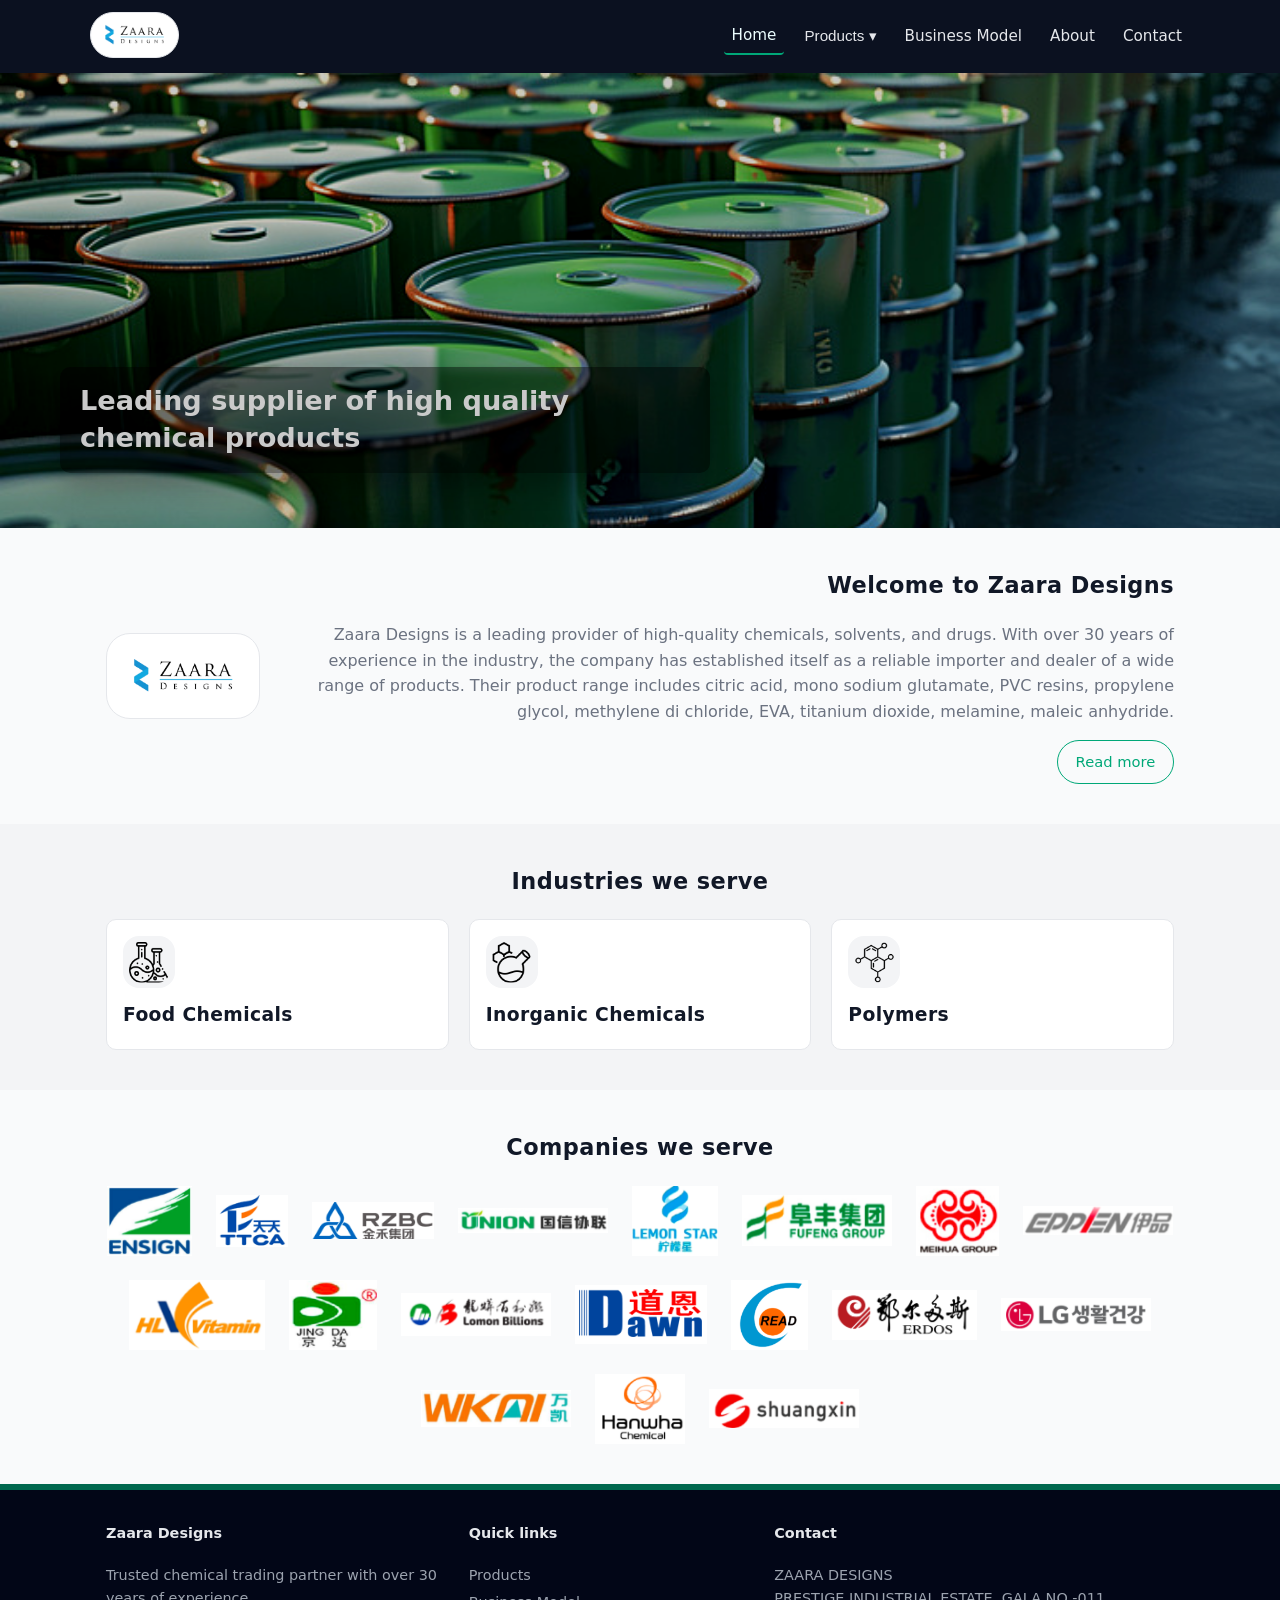
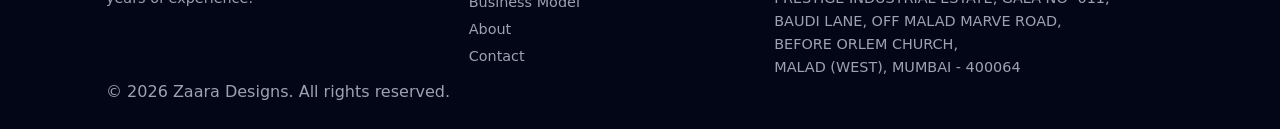
==== index.html @ f9688991 "Update index.html" ====
<!doctype html>
<html lang="en">
<head>
  <meta charset="utf-8">
  <meta name="viewport" content="width=device-width,initial-scale=1">
  <title>Zaara Designs — Chemical Trading</title>
  <link rel="stylesheet" href="assets/css/style.css">
</head>
<body>

<header class="site-header">
  <div class="container header-inner">
    <a class="logo-tag" href="index.html">
      <div class="logo-tag-inner">
        <img src="assets/images/logo-header.png" alt="Zaara Designs">
      </div>
    </a>
    <nav class="main-nav">
      <a href="index.html" class="nav-link active">Home</a>
      <div class="nav-item dropdown">
        <button class="dropdown-toggle">Products ▾</button>
        <div class="dropdown-menu">
          <a href="polymers.html" class="dropdown-item">Polymers</a>
          <a href="food-chemicals.html" class="dropdown-item">Food Chemicals</a>
          <a href="inorganic-chemicals.html" class="dropdown-item">Inorganic Chemicals</a>
        </div>
      </div>
      <a href="business-model.html" class="nav-link">Business Model</a>
      <a href="about.html" class="nav-link">About</a>
      <a href="contact.html" class="nav-link">Contact</a>
    </nav>
    <button id="mobile-nav-toggle">☰</button>
  </div>
</header>

<main>

<!-- ================= HERO SLIDESHOW ================= -->
<section class="hero-slideshow">

  <div class="slide active" style="background-image:url('assets/images/hero1.jpg')">
    <div class="hero-caption">
      Leading supplier of high quality chemical products
    </div>
  </div>

  <div class="slide" style="background-image:url('assets/images/slide2.avif')">
    <div class="hero-caption">
      Connect with Zaara Designs for competitive pricing, reliable service and technical expertise
    </div>
  </div>

  <div class="slide" style="background-image:url('assets/images/slide3.avif')">
    <div class="hero-caption">
      A reputation of trustworthiness built over 30 years
    </div>
  </div>

</section>

<!-- ================= WELCOME ================= -->
<section class="section-light welcome">
  <div class="container welcome-inner">
    <div class="welcome-logo">
      <div class="welcome-logo-tag">
        <img src="assets/images/logo-header.png">
      </div>
    </div>
    <div class="welcome-text">
      <h2>Welcome to Zaara Designs</h2>
      <p>Zaara Designs is a leading provider of high-quality chemicals, solvents, and drugs. With over 30 years of experience in the industry, the company has established itself as a reliable importer and dealer of a wide range of products. Their product range includes citric acid, mono sodium glutamate, PVC resins, propylene glycol, methylene di chloride, EVA, titanium dioxide, melamine, maleic anhydride. </p>
      <a class="btn btn-outline" href="about.html">Read more</a>
    </div>
  </div>
</section>

<!-- ================= INDUSTRIES ================= -->
<section class="section-muted industries">
  <div class="container">
    <h2>Industries we serve</h2>
    <div class="industry-grid">
      <a class="industry-card" href="food-chemicals.html">
        <img src="assets/images/food chemicals.png" alt="">
        <h3>Food Chemicals</h3>
      </a>
      <a class="industry-card" href="inorganic-chemicals.html">
        <img src="assets/images/inorganic.png" alt="">
        <h3>Inorganic Chemicals</h3>
      </a>
      <a class="industry-card" href="polymers.html">
        <img src="assets/images/polymers.png" alt="">
        <h3>Polymers</h3>
      </a>
    </div>
  </div>
</section>

<!-- ================= COMPANIES ================= -->
<section class="section-light companies">
  <div class="container">
    <h2>Companies we serve</h2>
    <div class="companies-logos">
      <!-- logos inserted horizontally -->
      <div class="company-logo-wrap"><img src="assets/images/companies/Screenshot 2025-12-09 232415.png"></div>
      <div class="company-logo-wrap"><img src="assets/images/companies/Screenshot 2025-12-09 232502.png"></div>
      <div class="company-logo-wrap"><img src="assets/images/companies/Screenshot 2025-12-09 232535.png"></div>
      <div class="company-logo-wrap"><img src="assets/images/companies/Screenshot 2025-12-09 232559.png"></div>
      <div class="company-logo-wrap"><img src="assets/images/companies/Screenshot 2025-12-09 232625.png"></div>
      <div class="company-logo-wrap"><img src="assets/images/companies/Screenshot 2025-12-09 232652.png"></div>
      <div class="company-logo-wrap"><img src="assets/images/companies/Screenshot 2025-12-09 232718.png"></div>
      <div class="company-logo-wrap"><img src="assets/images/companies/Screenshot 2025-12-09 232740.png"></div>
      <div class="company-logo-wrap"><img src="assets/images/companies/Screenshot 2025-12-09 232803.png"></div>
      <div class="company-logo-wrap"><img src="assets/images/companies/Screenshot 2025-12-09 232846.png"></div>
      <div class="company-logo-wrap"><img src="assets/images/companies/Screenshot 2025-12-09 232930.png"></div>
      <div class="company-logo-wrap"><img src="assets/images/companies/Screenshot 2025-12-09 232947.png"></div>
      <div class="company-logo-wrap"><img src="assets/images/companies/Screenshot 2025-12-09 233021.png"></div>
      <div class="company-logo-wrap"><img src="assets/images/companies/Screenshot 2025-12-09 233157.png"></div>
      <div class="company-logo-wrap"><img src="assets/images/companies/Screenshot 2025-12-09 233238.png"></div>
      <div class="company-logo-wrap"><img src="assets/images/companies/Screenshot 2025-12-09 233314.png"></div>
      <div class="company-logo-wrap"><img src="assets/images/companies/Screenshot 2025-12-09 233340.png"></div>
      <div class="company-logo-wrap"><img src="assets/images/companies/Screenshot 2025-12-09 233400.png"></div>
    </div>
  </div>
</section>

</main>

<footer class="site-footer">
  <div class="container footer-grid">
    <div>
      <h4>Zaara Designs</h4>
      <p>Trusted chemical trading partner with over 30 years of experience.</p>
    </div>
    <div>
      <h4>Quick links</h4>
      <ul>
        <li><a href="#">Products</a></li>
        <li><a href="#">Business Model</a></li>
        <li><a href="#">About</a></li>
        <li><a href="#">Contact</a></li>
      </ul>
    </div>
    <div>
      <h4>Contact</h4>
      <address>
        ZAARA DESIGNS<br>
        PRESTIGE INDUSTRIAL ESTATE, GALA NO -011,<br>
        BAUDI LANE, OFF MALAD MARVE ROAD,<br>
        BEFORE ORLEM CHURCH,<br>
        MALAD (WEST), MUMBAI - 400064
      </address>
    </div>
  </div>
  <div class="container copyright">
    © <span id="year"></span> Zaara Designs. All rights reserved.
  </div>
</footer>

<script src="assets/js/script.js"></script>
</body>
</html>
---- assets/css/style.css ----
:root{ --accent-green:#00A878; --header-bg:#0b1120; --body-bg:#ffffff; --text-main:#111827; --text-muted:#6b7280; --footer-bg:#020617; --max-width:1100px; font-family:system-ui,-apple-system,BlinkMacSystemFont,"Segoe UI",Roboto,Arial,sans-serif; } *{box-sizing:border-box} body{margin:0;background:var(--body-bg);color:var(--text-main);line-height:1.6;min-height:100vh;display:flex;flex-direction:column} a{text-decoration:none;color:inherit} main{flex:1 0 auto} .container{max-width:var(--max-width);margin:0 auto;padding:0 1rem} /* Header */ .site-header{background:var(--header-bg);color:#e5e7eb;position:sticky;top:0;z-index:40} .header-inner{display:flex;align-items:center;justify-content:space-between;padding:.75rem 0;gap:1rem} .logo-tag-inner{background:#ffffff;border-radius:999px;padding:4px 10px;border:1px solid #e5e7eb;display:inline-flex;align-items:center;justify-content:center} .logo-tag-inner img{height:36px;display:block} .main-nav{display:flex;align-items:center;gap:.75rem} .nav-link{padding:.35rem .5rem;border-radius:4px;font-size:.95rem;color:#e5e7eb} .nav-link:hover,.nav-link.active{color:#ecfeff} .nav-link.active{border-bottom:2px solid var(--accent-green)} .nav-item{position:relative} .dropdown-toggle{background:none;border:none;color:#e5e7eb;cursor:pointer;padding:.35rem .5rem;border-radius:4px;font-size:.95rem} .dropdown-toggle:hover{color:#ecfeff} .dropdown-menu{position:absolute;top:100%;left:0;background:#020617;border-radius:6px;min-width:190px;padding:.3rem 0;box-shadow:0 10px 25px rgba(0,0,0,.45);display:none} .dropdown-item{display:block;padding:.45rem .75rem;font-size:.9rem;color:#e5e7eb} .dropdown-item:hover{background:rgba(148,163,184,.2);color:#f9fafb} .nav-item.open .dropdown-menu{display:block} #mobile-nav-toggle{display:none;background:none;border:1px solid #4b5563;border-radius:4px;color:#e5e7eb;padding:.25rem .5rem}
/* ================= HERO ================= */

.hero-slideshow {
  position: relative;
  height: 455px;
  overflow: hidden;
}

/* The slides */
.slide {
  position: absolute;
  inset: 0;
  background-size: cover;
  background-position: center center;
  opacity: 0;
  transition: opacity .8s ease;
  filter: brightness(.78) contrast(1.05) saturate(1.08);
}

.slide.active {
  opacity: 1;
}

/* Overlay text box */
.hero-caption {
  position: absolute;
  bottom: 55px;
  left: 60px;
  font-size: 1.7rem;
  font-weight: 700;
  color: white;
  max-width: 650px;
  background: rgba(0,0,0,0.45);
  padding: 1rem 1.25rem;
  border-radius: 10px;
  line-height: 1.35;
  box-shadow: 0 12px 35px rgba(0,0,0,0.32);
}

/* Sections */ .section-light{padding:2.5rem 0;background:#f9fafb} .section-muted{padding:2.5rem 0;background:#f3f4f6} .page-main{padding:2.5rem 0} .page-text p{font-size:1.03rem;color:var(--text-muted);max-width:900px} /* Welcome section */ .welcome-inner{display:flex;align-items:center;gap:2rem} .welcome-logo{flex:0 0 auto;display:flex;justify-content:center} .welcome-logo-tag{background:#ffffff;border-radius:24px;padding:12px 20px;border:1px solid #e5e7eb;display:inline-flex} .welcome-logo-tag img{height:60px} .welcome-text{flex:1 1 auto;text-align:right} .welcome-text p{color:var(--text-muted);margin-bottom:1rem} .welcome-text h2{margin-top:0} /* Buttons */ .btn{display:inline-block;padding:.55rem 1.1rem;border-radius:999px;border:none;cursor:pointer;font-size:.92rem;font-weight:500;background:var(--accent-green);color:#ecfdf3;transition:transform .15s ease,box-shadow .15s ease,background .15s ease} .btn:hover{transform:translateY(-1px);box-shadow:0 10px 25px rgba(0,0,0,.18);background:#059669} .btn-outline{background:transparent;border:1px solid var(--accent-green);color:var(--accent-green)} .btn-outline:hover{background:var(--accent-green);color:#ecfdf3} /* Industries */ .industries h2{text-align:center;margin-top:0} .industry-grid{display:grid;grid-template-columns:repeat(auto-fit,minmax(220px,1fr));gap:1.25rem;margin-top:1.25rem} .industry-card{background:#ffffff;border-radius:10px;padding:1rem;border:1px solid #e5e7eb;display:flex;flex-direction:column;align-items:flex-start;gap:.5rem;transition:transform .16s ease,box-shadow .16s ease,border-color .16s ease} .industry-card img{width:52px;height:52px;border-radius:16px;object-fit:contain;background:#f3f4f6;padding:.35rem} .industry-card h3{margin:.2rem 0} .industry-card p{margin:0;color:var(--text-muted);font-size:.9rem} .industry-card:hover{transform:translateY(-3px);box-shadow:0 12px 24px rgba(15,23,42,.16);border-color:var(--accent-green)} /* Companies we serve */ .companies h2{text-align:center;margin-top:0} .companies-logos{display:flex;flex-wrap:wrap;gap:1.5rem;justify-content:center;align-items:center;margin-top:1.25rem} .company-logo-wrap{flex:0 0 auto;max-height:70px;display:flex;align-items:center} .company-logo-wrap img{max-height:70px;max-width:150px;object-fit:contain} /* Products grid */ .products-grid{display:grid;grid-template-columns:repeat(3,minmax(0,1fr));gap:1.25rem;margin-top:1.5rem} .product-card{background:#ffffff;border-radius:10px;padding:1rem;border:1px solid #e5e7eb;display:flex;flex-direction:column;gap:.5rem;align-items:center;text-align:center} .product-card h3{margin:0;font-size:.98rem} .product-image-wrap{width:100%;aspect-ratio:4/3;display:flex;align-items:center;justify-content:center;overflow:hidden;background:#f9fafb;border-radius:8px} .product-image-wrap img{max-width:100%;max-height:100%;object-fit:contain} /* Category links */ .category-links{display:flex;flex-wrap:wrap;gap:.75rem;margin-top:1rem} /* Contact */ .contact-form{display:grid;gap:.75rem;max-width:600px;margin-top:1rem} .contact-form label{font-size:.92rem;color:var(--text-main);display:flex;flex-direction:column;gap:.25rem} .contact-form input,.contact-form textarea{padding:.5rem;border-radius:6px;border:1px solid #d1d5db;font:inherit} .form-status{font-size:.88rem;color:var(--accent-green);min-height:1.2em} /* Footer */ .site-footer{background:var(--footer-bg);color:#9ca3af;padding:2rem 0 1.5rem;margin-top:2rem} .footer-grid{display:grid;grid-template-columns:1.2fr 1fr 1.4fr;gap:1.25rem;font-size:.9rem} .footer-grid h4{color:#e5e7eb;margin-top:0} .footer-grid a{color:#9ca3af} .footer-grid a:hover{color:#d1fae5} .footer-grid ul{list-style:none;padding:0;margin:0} .footer-grid li{margin-bottom:.25rem} address{font-style:normal} copyright{margin-top:1rem;font-size:.85rem;color:#6b7280} /* Responsive */ @media (max-width:900px){ .main-nav{display:none;flex-direction:column;align-items:flex-start;background:#020617;position:absolute;left:0;right:0;top:100%;padding:.75rem 1rem;border-bottom:1px solid #111827} .main-nav.open{display:flex} #mobile-nav-toggle{display:block} .header-inner{position:relative} .hero-slideshow{height:260px} .hero-text{max-width:100%;margin:0 auto} .welcome-inner{flex-direction:column} .welcome-text{text-align:center} .companies-logos{justify-content:center} .footer-grid{grid-template-columns:1fr} .products-grid{grid-template-columns:repeat(2,minmax(0,1fr))} } @media (max-width:640px){ .products-grid{grid-template-columns:1fr} } /* CONTACT MAP */ .contact-map iframe { display: block; width: 100%; height: 350px; } /* CONTACT SUMMARY (GREEN STRIP WITH 3 CARDS) */ .contact-summary { background: #00A878; padding: 3rem 0; color: #ffffff; } .contact-cards-row { display: flex; justify-content: space-between; align-items: stretch; gap: 2rem; } .contact-card { flex: 1; background: rgba(0,0,0,0.10); padding: 1.5rem 1rem; border-radius: 15px; text-align: center; } .contact-card h2 { margin-top: 0; margin-bottom: 0.6rem; font-size: 1.2rem; } .contact-card p { margin: 0; font-size: 0.95rem; } /* CONTACT FORM SPACING */ .contact-form-section h1 { text-align: center; } .contact-form-section > p { text-align: center; color: #6b7280; max-width: 620px; margin: 0.25rem auto 1.25rem; } /* RESPONSIVE: STACK CARDS ON SMALL SCREENS */ @media (max-width: 900px) { .contact-cards-row { flex-direction: column; } } /* ================= FINAL POLISH ================= */ /* Softer background + nicer typography */ body { background: #f3f4f6; color: #111827; } h1, h2, h3 { letter-spacing: 0.02em; } h1 { font-size: 1.8rem; margin-bottom: 0.5rem; } h2 { font-size: 1.4rem; } /* Give main content more breathing room */ .page-main { padding-top: 2.5rem; padding-bottom: 3rem; } /* Welcome section – make it feel more “hero-like” */ .welcome-section { background: #ffffff; border-radius: 16px; padding: 2.5rem 2rem; box-shadow: 0 10px 30px rgba(15, 23, 42, 0.08); } /* Product cards – subtle hover and depth */ .product-card { transition: transform 0.18s ease, box-shadow 0.18s ease, border-color 0.18s ease; } .product-card:hover { transform: translateY(-4px); box-shadow: 0 12px 25px rgba(15, 23, 42, 0.12); border-color: #00A878; } /* Contact summary cards – more premium feel */ .contact-summary { margin-top: 0; } .contact-card { box-shadow: 0 10px 25px rgba(15, 23, 42, 0.18); } /* Footer – pull it visually closer to content */ .site-footer { margin-top: 0; } /* Optional: slightly tighter width on very large screens */ @media (min-width: 1400px) { .container { max-width: 1150px; } } /* ========== Micro Polish ========== */ /* Reduce map-to-green-strip gap */ .contact-map iframe { margin-bottom: -4px; } /* Equal height for all three cards, perfect alignment */ .contact-card { min-height: 200px; display: flex; flex-direction: column; justify-content: center; } /* Make address more readable */ .contact-card p { font-size: 0.9rem; line-height: 1.4; } /* Footer separation line (subtle) */ .site-footer { border-top: 6px solid #00684e; } /* Contact page: reduce bottom padding so footer hugs closer */ .contact-page-main { padding-bottom: 1.5rem; }
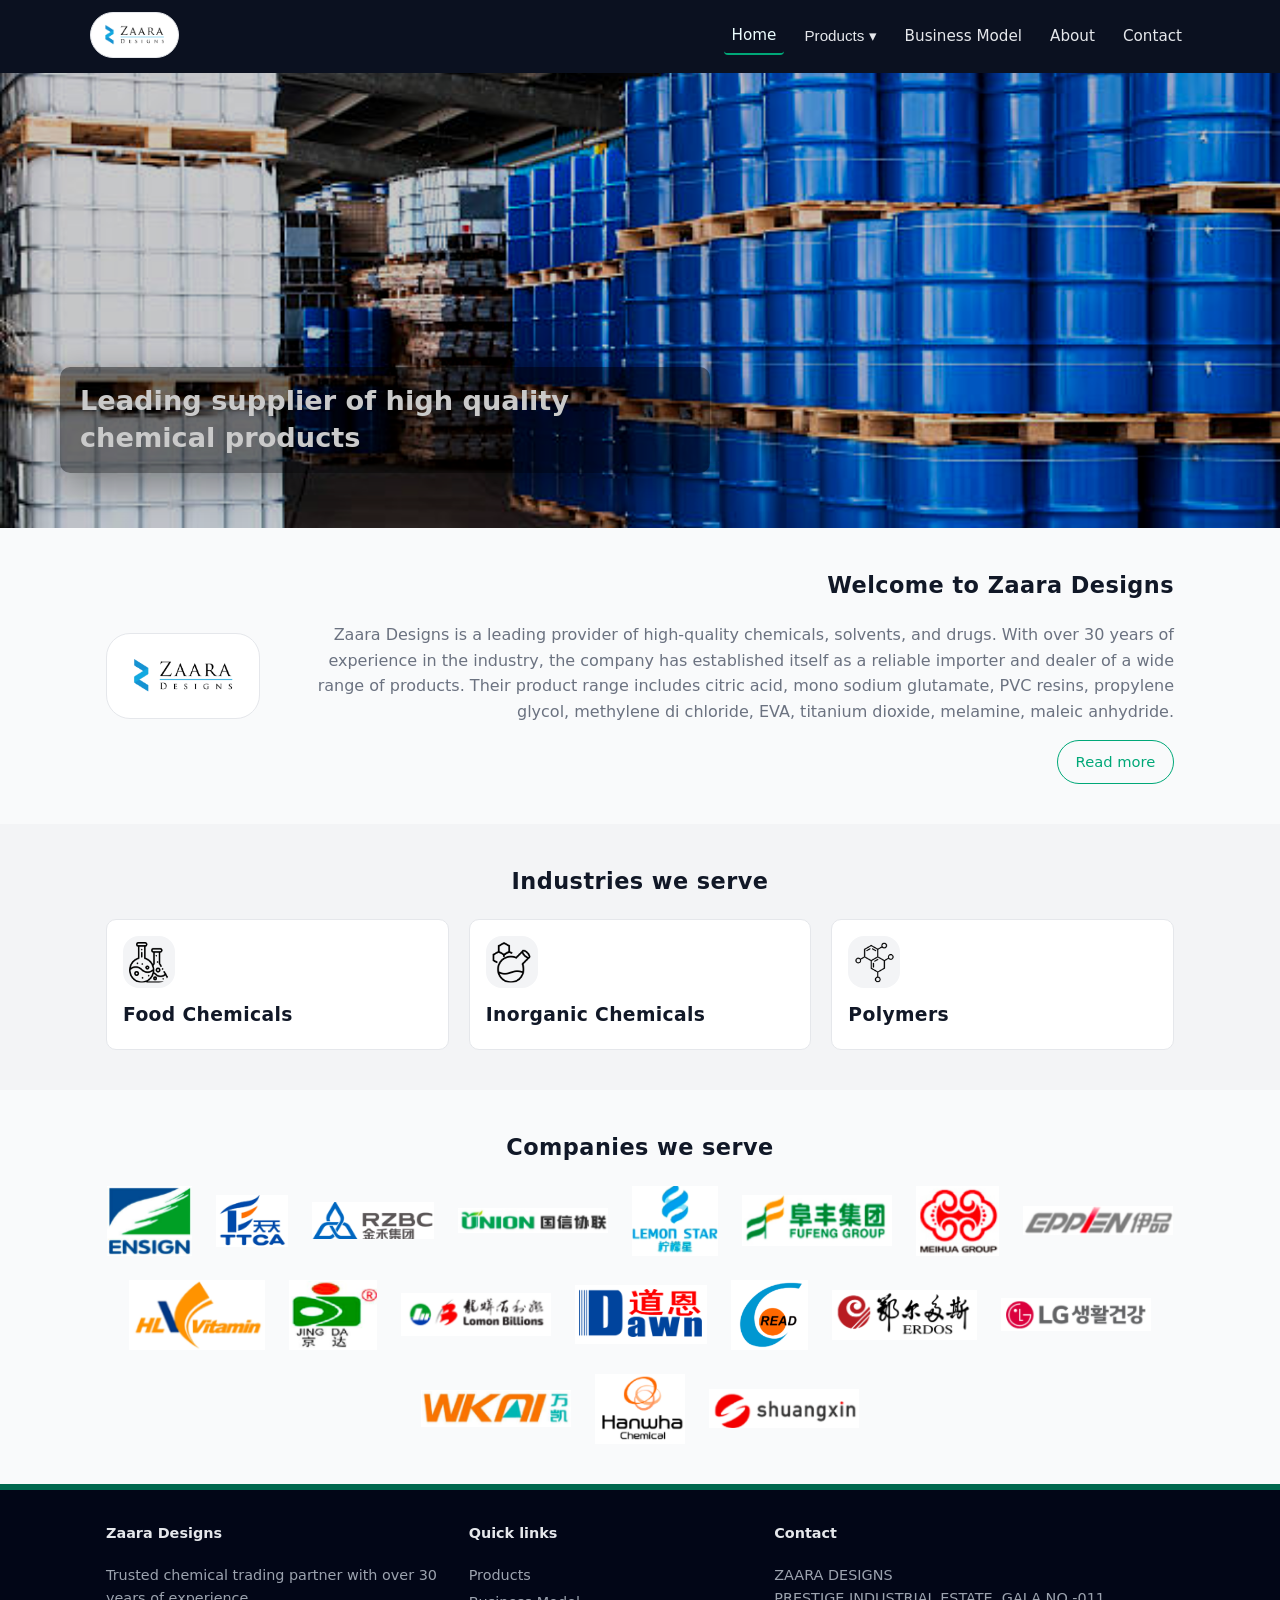
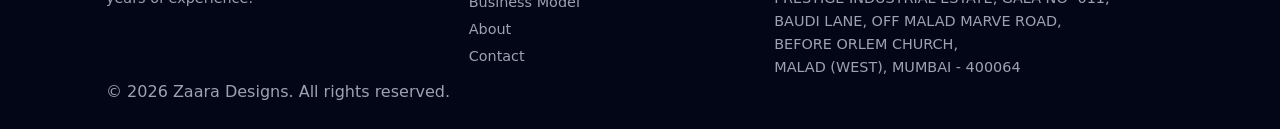
==== commit b8b6f9e1: "Update index.html" ====
--- a/index.html
+++ b/index.html
@@ -38,7 +38,7 @@
 <!-- ================= HERO SLIDESHOW ================= -->
 <section class="hero-slideshow">
 
-  <div class="slide active" style="background-image:url('assets/images/hero1.jpg')">
+  <div class="slide active" style="background-image:url('assets/images/hero.jpg')">
     <div class="hero-caption">
       Leading supplier of high quality chemical products
     </div>
@@ -56,7 +56,18 @@
     </div>
   </div>
 
+  <!-- NEW: slider controls -->
+  <button class="hero-arrow hero-arrow-prev" aria-label="Previous slide">‹</button>
+  <button class="hero-arrow hero-arrow-next" aria-label="Next slide">›</button>
+
+  <div class="hero-dots" aria-label="Select slide">
+    <button class="hero-dot active" data-slide="0"></button>
+    <button class="hero-dot" data-slide="1"></button>
+    <button class="hero-dot" data-slide="2"></button>
+  </div>
+
 </section>
+
 
 <!-- ================= WELCOME ================= -->
 <section class="section-light welcome">
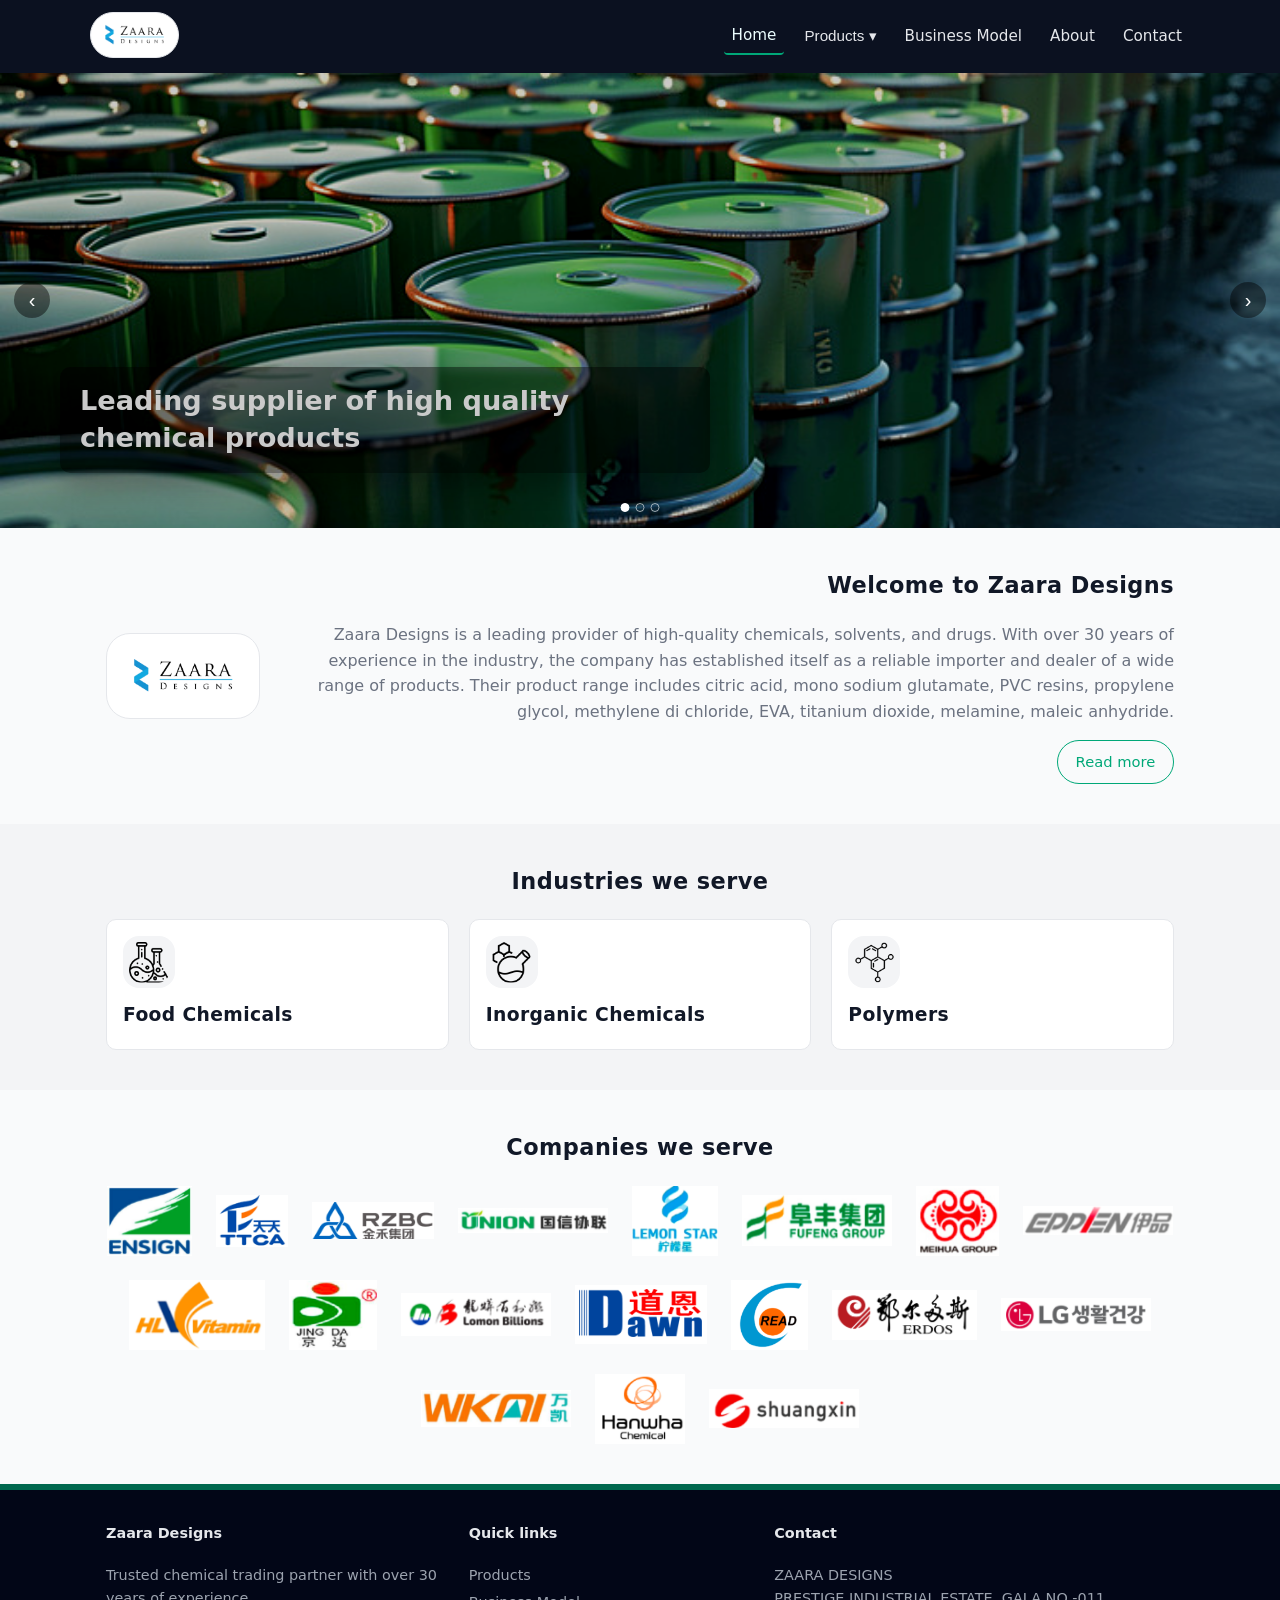
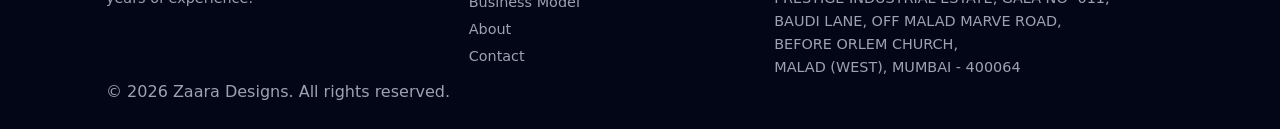
==== commit 2f5b603e: "Update index.html" ====
--- a/index.html
+++ b/index.html
@@ -38,7 +38,7 @@
 <!-- ================= HERO SLIDESHOW ================= -->
 <section class="hero-slideshow">
 
-  <div class="slide active" style="background-image:url('assets/images/hero.jpg')">
+  <div class="slide active" style="background-image:url('assets/images/hero1.jpg')">
     <div class="hero-caption">
       Leading supplier of high quality chemical products
     </div>
--- a/assets/css/style.css
+++ b/assets/css/style.css
@@ -37,5 +37,131 @@
   line-height: 1.35;
   box-shadow: 0 12px 35px rgba(0,0,0,0.32);
 }
+/* ===== Hero slider controls ===== */
+
+.hero-arrow {
+  position: absolute;
+  top: 50%;
+  transform: translateY(-50%);
+  width: 36px;
+  height: 36px;
+  border-radius: 999px;
+  border: none;
+  background: rgba(0,0,0,0.45);
+  color: #ffffff;
+  font-size: 20px;
+  display: flex;
+  align-items: center;
+  justify-content: center;
+  cursor: pointer;
+  transition: background 0.15s ease, transform 0.15s ease;
+}
+
+.hero-arrow-prev { left: 14px; }
+.hero-arrow-next { right: 14px; }
+
+.hero-arrow:hover {
+  background: rgba(0,0,0,0.75);
+  transform: translateY(-50%) scale(1.05);
+}
+
+/* Dots under hero */
+.hero-dots {
+  position: absolute;
+  left: 50%;
+  bottom: 16px;
+  transform: translateX(-50%);
+  display: flex;
+  gap: 6px;
+}
+
+.hero-dot {
+  width: 9px;
+  height: 9px;
+  border-radius: 999px;
+  border: 1px solid #ffffff;
+  background: transparent;
+  opacity: 0.6;
+  cursor: pointer;
+  padding: 0;
+}
+
+.hero-dot.active {
+  background: #ffffff;
+  opacity: 1;
+}
+
+/* Make controls more comfortable on mobile */
+@media (max-width: 900px) {
+  .hero-arrow {
+    width: 32px;
+    height: 32px;
+    font-size: 18px;
+    top: 52%;
+  }
+  .hero-arrow-prev { left: 10px; }
+  .hero-arrow-next { right: 10px; }
+
+  .hero-dots {
+    bottom: 10px;
+  }
+}
+
 
 /* Sections */ .section-light{padding:2.5rem 0;background:#f9fafb} .section-muted{padding:2.5rem 0;background:#f3f4f6} .page-main{padding:2.5rem 0} .page-text p{font-size:1.03rem;color:var(--text-muted);max-width:900px} /* Welcome section */ .welcome-inner{display:flex;align-items:center;gap:2rem} .welcome-logo{flex:0 0 auto;display:flex;justify-content:center} .welcome-logo-tag{background:#ffffff;border-radius:24px;padding:12px 20px;border:1px solid #e5e7eb;display:inline-flex} .welcome-logo-tag img{height:60px} .welcome-text{flex:1 1 auto;text-align:right} .welcome-text p{color:var(--text-muted);margin-bottom:1rem} .welcome-text h2{margin-top:0} /* Buttons */ .btn{display:inline-block;padding:.55rem 1.1rem;border-radius:999px;border:none;cursor:pointer;font-size:.92rem;font-weight:500;background:var(--accent-green);color:#ecfdf3;transition:transform .15s ease,box-shadow .15s ease,background .15s ease} .btn:hover{transform:translateY(-1px);box-shadow:0 10px 25px rgba(0,0,0,.18);background:#059669} .btn-outline{background:transparent;border:1px solid var(--accent-green);color:var(--accent-green)} .btn-outline:hover{background:var(--accent-green);color:#ecfdf3} /* Industries */ .industries h2{text-align:center;margin-top:0} .industry-grid{display:grid;grid-template-columns:repeat(auto-fit,minmax(220px,1fr));gap:1.25rem;margin-top:1.25rem} .industry-card{background:#ffffff;border-radius:10px;padding:1rem;border:1px solid #e5e7eb;display:flex;flex-direction:column;align-items:flex-start;gap:.5rem;transition:transform .16s ease,box-shadow .16s ease,border-color .16s ease} .industry-card img{width:52px;height:52px;border-radius:16px;object-fit:contain;background:#f3f4f6;padding:.35rem} .industry-card h3{margin:.2rem 0} .industry-card p{margin:0;color:var(--text-muted);font-size:.9rem} .industry-card:hover{transform:translateY(-3px);box-shadow:0 12px 24px rgba(15,23,42,.16);border-color:var(--accent-green)} /* Companies we serve */ .companies h2{text-align:center;margin-top:0} .companies-logos{display:flex;flex-wrap:wrap;gap:1.5rem;justify-content:center;align-items:center;margin-top:1.25rem} .company-logo-wrap{flex:0 0 auto;max-height:70px;display:flex;align-items:center} .company-logo-wrap img{max-height:70px;max-width:150px;object-fit:contain} /* Products grid */ .products-grid{display:grid;grid-template-columns:repeat(3,minmax(0,1fr));gap:1.25rem;margin-top:1.5rem} .product-card{background:#ffffff;border-radius:10px;padding:1rem;border:1px solid #e5e7eb;display:flex;flex-direction:column;gap:.5rem;align-items:center;text-align:center} .product-card h3{margin:0;font-size:.98rem} .product-image-wrap{width:100%;aspect-ratio:4/3;display:flex;align-items:center;justify-content:center;overflow:hidden;background:#f9fafb;border-radius:8px} .product-image-wrap img{max-width:100%;max-height:100%;object-fit:contain} /* Category links */ .category-links{display:flex;flex-wrap:wrap;gap:.75rem;margin-top:1rem} /* Contact */ .contact-form{display:grid;gap:.75rem;max-width:600px;margin-top:1rem} .contact-form label{font-size:.92rem;color:var(--text-main);display:flex;flex-direction:column;gap:.25rem} .contact-form input,.contact-form textarea{padding:.5rem;border-radius:6px;border:1px solid #d1d5db;font:inherit} .form-status{font-size:.88rem;color:var(--accent-green);min-height:1.2em} /* Footer */ .site-footer{background:var(--footer-bg);color:#9ca3af;padding:2rem 0 1.5rem;margin-top:2rem} .footer-grid{display:grid;grid-template-columns:1.2fr 1fr 1.4fr;gap:1.25rem;font-size:.9rem} .footer-grid h4{color:#e5e7eb;margin-top:0} .footer-grid a{color:#9ca3af} .footer-grid a:hover{color:#d1fae5} .footer-grid ul{list-style:none;padding:0;margin:0} .footer-grid li{margin-bottom:.25rem} address{font-style:normal} copyright{margin-top:1rem;font-size:.85rem;color:#6b7280} /* Responsive */ @media (max-width:900px){ .main-nav{display:none;flex-direction:column;align-items:flex-start;background:#020617;position:absolute;left:0;right:0;top:100%;padding:.75rem 1rem;border-bottom:1px solid #111827} .main-nav.open{display:flex} #mobile-nav-toggle{display:block} .header-inner{position:relative} .hero-slideshow{height:260px} .hero-text{max-width:100%;margin:0 auto} .welcome-inner{flex-direction:column} .welcome-text{text-align:center} .companies-logos{justify-content:center} .footer-grid{grid-template-columns:1fr} .products-grid{grid-template-columns:repeat(2,minmax(0,1fr))} } @media (max-width:640px){ .products-grid{grid-template-columns:1fr} } /* CONTACT MAP */ .contact-map iframe { display: block; width: 100%; height: 350px; } /* CONTACT SUMMARY (GREEN STRIP WITH 3 CARDS) */ .contact-summary { background: #00A878; padding: 3rem 0; color: #ffffff; } .contact-cards-row { display: flex; justify-content: space-between; align-items: stretch; gap: 2rem; } .contact-card { flex: 1; background: rgba(0,0,0,0.10); padding: 1.5rem 1rem; border-radius: 15px; text-align: center; } .contact-card h2 { margin-top: 0; margin-bottom: 0.6rem; font-size: 1.2rem; } .contact-card p { margin: 0; font-size: 0.95rem; } /* CONTACT FORM SPACING */ .contact-form-section h1 { text-align: center; } .contact-form-section > p { text-align: center; color: #6b7280; max-width: 620px; margin: 0.25rem auto 1.25rem; } /* RESPONSIVE: STACK CARDS ON SMALL SCREENS */ @media (max-width: 900px) { .contact-cards-row { flex-direction: column; } } /* ================= FINAL POLISH ================= */ /* Softer background + nicer typography */ body { background: #f3f4f6; color: #111827; } h1, h2, h3 { letter-spacing: 0.02em; } h1 { font-size: 1.8rem; margin-bottom: 0.5rem; } h2 { font-size: 1.4rem; } /* Give main content more breathing room */ .page-main { padding-top: 2.5rem; padding-bottom: 3rem; } /* Welcome section – make it feel more “hero-like” */ .welcome-section { background: #ffffff; border-radius: 16px; padding: 2.5rem 2rem; box-shadow: 0 10px 30px rgba(15, 23, 42, 0.08); } /* Product cards – subtle hover and depth */ .product-card { transition: transform 0.18s ease, box-shadow 0.18s ease, border-color 0.18s ease; } .product-card:hover { transform: translateY(-4px); box-shadow: 0 12px 25px rgba(15, 23, 42, 0.12); border-color: #00A878; } /* Contact summary cards – more premium feel */ .contact-summary { margin-top: 0; } .contact-card { box-shadow: 0 10px 25px rgba(15, 23, 42, 0.18); } /* Footer – pull it visually closer to content */ .site-footer { margin-top: 0; } /* Optional: slightly tighter width on very large screens */ @media (min-width: 1400px) { .container { max-width: 1150px; } } /* ========== Micro Polish ========== */ /* Reduce map-to-green-strip gap */ .contact-map iframe { margin-bottom: -4px; } /* Equal height for all three cards, perfect alignment */ .contact-card { min-height: 200px; display: flex; flex-direction: column; justify-content: center; } /* Make address more readable */ .contact-card p { font-size: 0.9rem; line-height: 1.4; } /* Footer separation line (subtle) */ .site-footer { border-top: 6px solid #00684e; } /* Contact page: reduce bottom padding so footer hugs closer */ .contact-page-main { padding-bottom: 1.5rem; }
+/* MOBILE HEADER IMPROVEMENTS */
+@media (max-width: 900px) {
+
+  .site-header {
+    padding: 0.4rem 0;
+  }
+
+  .logo-tag-inner img {
+    height: 28px;  /* reduce mobile logo */
+  }
+
+  #mobile-nav-toggle {
+    display: flex;
+    justify-content: center;
+    align-items: center;
+    background: #1e293b;
+    border-radius: 6px;
+    width: 40px;
+    height: 40px;
+    font-size: 26px;
+    border: 1px solid #ffffff50;
+    color: #ffffff;
+  }
+
+  #mobile-nav-toggle:focus {
+    outline: 2px solid #00A878;
+  }
+
+  .main-nav {
+    width: 100%;
+    background: #0b1120;
+    border-bottom: 1px solid #1e293b;
+  }
+
+  .nav-link,
+  .dropdown-toggle {
+    font-size: 1rem;
+    padding: 0.6rem 0.8rem;
+  }
+}
+@media (max-width: 900px){
+  .hero-text h1 {
+    font-size: 1.4rem;
+    text-align: center;
+    padding: 0 1rem;
+  }
+}
+@media (max-width: 900px){
+  .welcome-logo-tag img {
+    height: 48px;
+  }
+  .welcome-text {
+    margin-top: 1rem;
+  }
+}
+
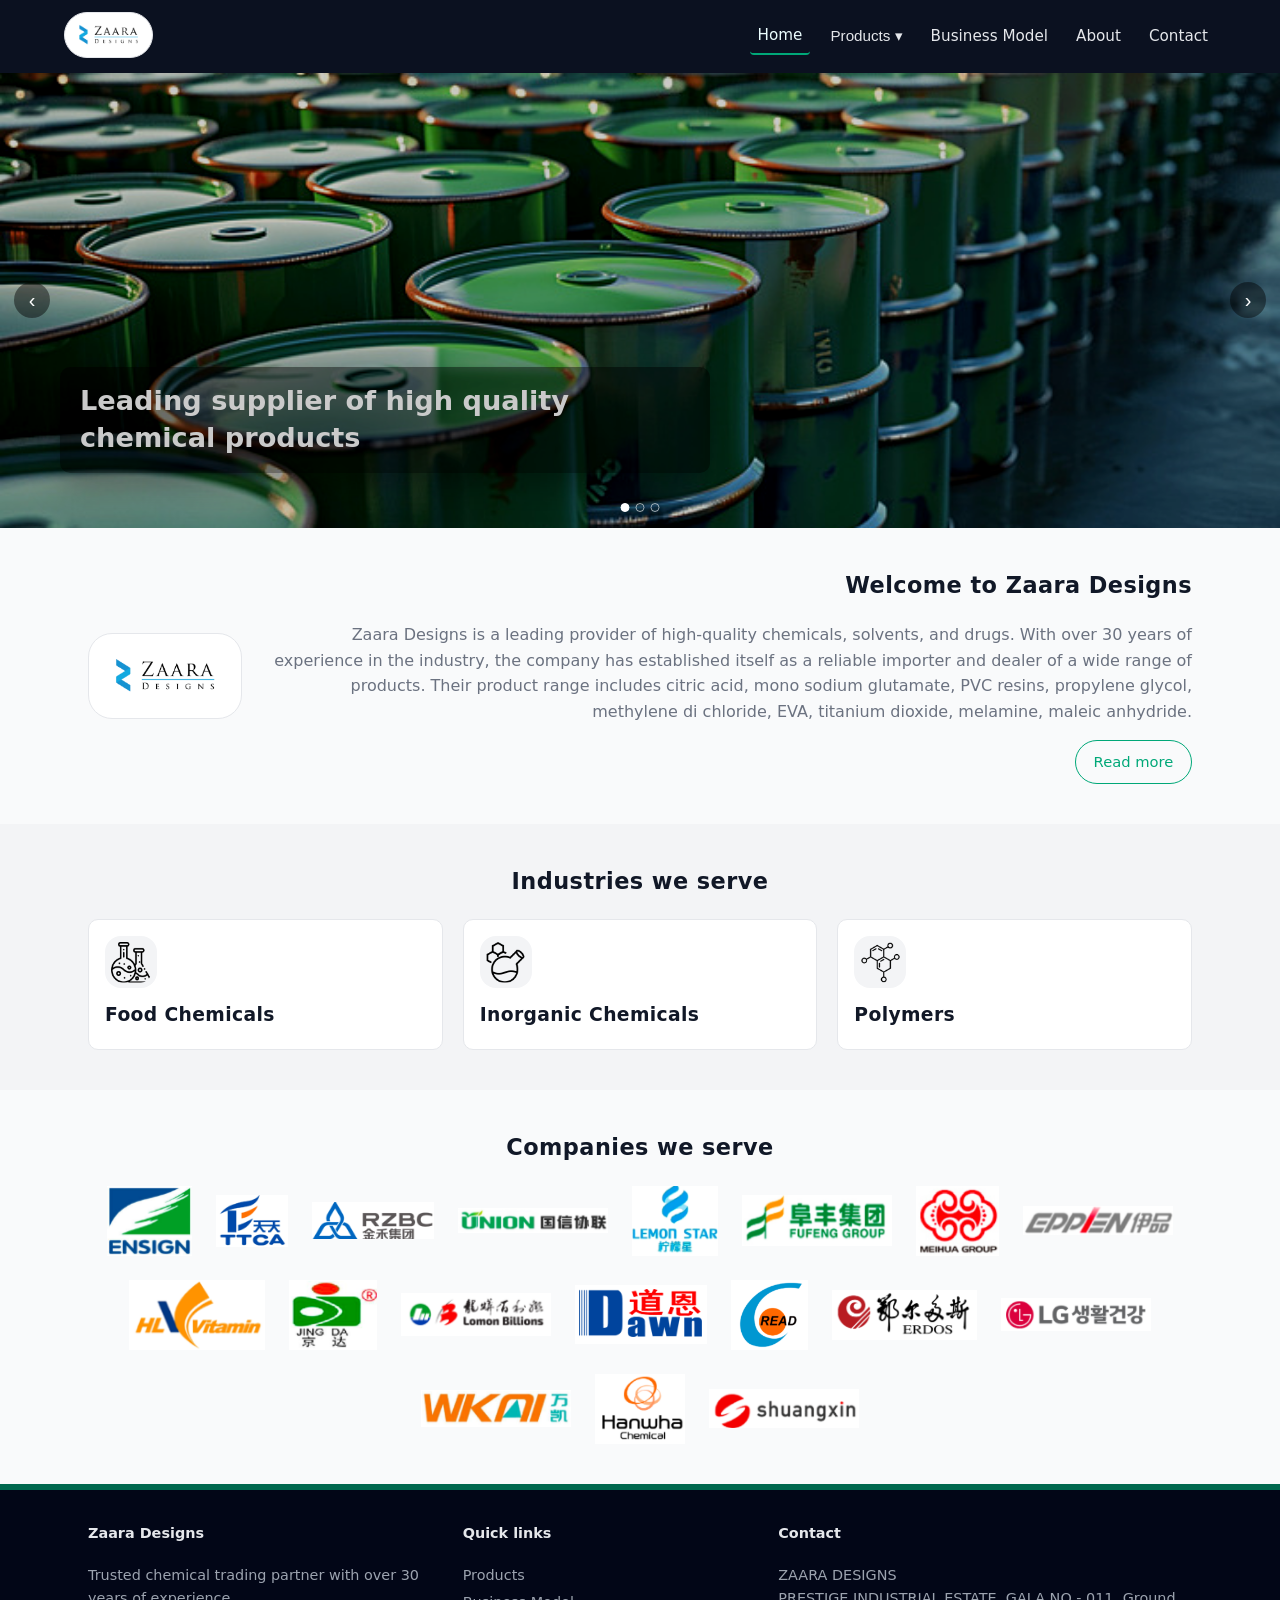
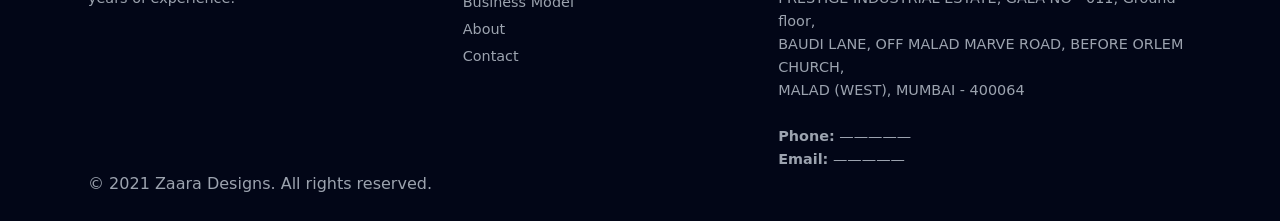
==== commit 4f4ce365: "Update index.html" ====
--- a/index.html
+++ b/index.html
@@ -145,25 +145,27 @@
     <div>
       <h4>Quick links</h4>
       <ul>
-        <li><a href="#">Products</a></li>
-        <li><a href="#">Business Model</a></li>
-        <li><a href="#">About</a></li>
-        <li><a href="#">Contact</a></li>
+        <li><a href="products.html">Products</a></li>
+        <li><a href="business-model.html">Business Model</a></li>
+        <li><a href="about.html">About</a></li>
+        <li><a href="contact.html">Contact</a></li>
       </ul>
     </div>
     <div>
       <h4>Contact</h4>
       <address>
         ZAARA DESIGNS<br>
-        PRESTIGE INDUSTRIAL ESTATE, GALA NO -011,<br>
-        BAUDI LANE, OFF MALAD MARVE ROAD,<br>
-        BEFORE ORLEM CHURCH,<br>
+        PRESTIGE INDUSTRIAL ESTATE, GALA NO - 011, Ground floor,<br>
+        BAUDI LANE, OFF MALAD MARVE ROAD, BEFORE ORLEM CHURCH,<br>
         MALAD (WEST), MUMBAI - 400064
+        <br><br>
+        <strong>Phone:</strong> —————<br>
+        <strong>Email:</strong> —————
       </address>
     </div>
   </div>
   <div class="container copyright">
-    © <span id="year"></span> Zaara Designs. All rights reserved.
+    &copy; 2021 Zaara Designs. All rights reserved.
   </div>
 </footer>
 
--- a/assets/css/style.css
+++ b/assets/css/style.css
@@ -1,4 +1,45 @@
-:root{ --accent-green:#00A878; --header-bg:#0b1120; --body-bg:#ffffff; --text-main:#111827; --text-muted:#6b7280; --footer-bg:#020617; --max-width:1100px; font-family:system-ui,-apple-system,BlinkMacSystemFont,"Segoe UI",Roboto,Arial,sans-serif; } *{box-sizing:border-box} body{margin:0;background:var(--body-bg);color:var(--text-main);line-height:1.6;min-height:100vh;display:flex;flex-direction:column} a{text-decoration:none;color:inherit} main{flex:1 0 auto} .container{max-width:var(--max-width);margin:0 auto;padding:0 1rem} /* Header */ .site-header{background:var(--header-bg);color:#e5e7eb;position:sticky;top:0;z-index:40} .header-inner{display:flex;align-items:center;justify-content:space-between;padding:.75rem 0;gap:1rem} .logo-tag-inner{background:#ffffff;border-radius:999px;padding:4px 10px;border:1px solid #e5e7eb;display:inline-flex;align-items:center;justify-content:center} .logo-tag-inner img{height:36px;display:block} .main-nav{display:flex;align-items:center;gap:.75rem} .nav-link{padding:.35rem .5rem;border-radius:4px;font-size:.95rem;color:#e5e7eb} .nav-link:hover,.nav-link.active{color:#ecfeff} .nav-link.active{border-bottom:2px solid var(--accent-green)} .nav-item{position:relative} .dropdown-toggle{background:none;border:none;color:#e5e7eb;cursor:pointer;padding:.35rem .5rem;border-radius:4px;font-size:.95rem} .dropdown-toggle:hover{color:#ecfeff} .dropdown-menu{position:absolute;top:100%;left:0;background:#020617;border-radius:6px;min-width:190px;padding:.3rem 0;box-shadow:0 10px 25px rgba(0,0,0,.45);display:none} .dropdown-item{display:block;padding:.45rem .75rem;font-size:.9rem;color:#e5e7eb} .dropdown-item:hover{background:rgba(148,163,184,.2);color:#f9fafb} .nav-item.open .dropdown-menu{display:block} #mobile-nav-toggle{display:none;background:none;border:1px solid #4b5563;border-radius:4px;color:#e5e7eb;padding:.25rem .5rem}
+:root{
+  --accent-green:#00A878;
+  --header-bg:#0b1120;
+  --body-bg:#ffffff;
+  --text-main:#111827;
+  --text-muted:#6b7280;
+  --footer-bg:#020617;
+  --max-width:1400px; /* widened cap so large screens look good */
+  font-family:system-ui,-apple-system,BlinkMacSystemFont,"Segoe UI",Roboto,Arial,sans-serif;
+}
+*{box-sizing:border-box}
+body{margin:0;background:var(--body-bg);color:var(--text-main);line-height:1.6;min-height:100vh;display:flex;flex-direction:column}
+a{text-decoration:none;color:inherit}
+main{flex:1 0 auto}
+
+/* ---------- GLOBAL CONTAINER (FULLER LAYOUT) ---------- */
+/* Use vw-based width so content spans the screen with small borders */
+.container{
+  width: min(92vw, var(--max-width)); /* ~4% border each side on large screens */
+  margin: 0 auto;
+  padding-left: 1.5rem;
+  padding-right: 1.5rem;
+}
+
+/* Header */
+.site-header{background:var(--header-bg);color:#e5e7eb;position:sticky;top:0;z-index:40}
+.header-inner{display:flex;align-items:center;justify-content:space-between;padding:.75rem 0;gap:1rem}
+.logo-tag-inner{background:#ffffff;border-radius:999px;padding:4px 10px;border:1px solid #e5e7eb;display:inline-flex;align-items:center;justify-content:center}
+.logo-tag-inner img{height:36px;display:block}
+.main-nav{display:flex;align-items:center;gap:.75rem}
+.nav-link{padding:.35rem .5rem;border-radius:4px;font-size:.95rem;color:#e5e7eb}
+.nav-link:hover,.nav-link.active{color:#ecfeff}
+.nav-link.active{border-bottom:2px solid var(--accent-green)}
+.nav-item{position:relative}
+.dropdown-toggle{background:none;border:none;color:#e5e7eb;cursor:pointer;padding:.35rem .5rem;border-radius:4px;font-size:.95rem}
+.dropdown-toggle:hover{color:#ecfeff}
+.dropdown-menu{position:absolute;top:100%;left:0;background:#020617;border-radius:6px;min-width:190px;padding:.3rem 0;box-shadow:0 10px 25px rgba(0,0,0,.45);display:none}
+.dropdown-item{display:block;padding:.45rem .75rem;font-size:.9rem;color:#e5e7eb}
+.dropdown-item:hover{background:rgba(148,163,184,.2);color:#f9fafb}
+.nav-item.open .dropdown-menu{display:block}
+#mobile-nav-toggle{display:none;background:none;border:1px solid #4b5563;border-radius:4px;color:#e5e7eb;padding:.25rem .5rem}
+
 /* ================= HERO ================= */
 
 .hero-slideshow {
@@ -37,6 +78,7 @@
   line-height: 1.35;
   box-shadow: 0 12px 35px rgba(0,0,0,0.32);
 }
+
 /* ===== Hero slider controls ===== */
 
 .hero-arrow {
@@ -107,8 +149,270 @@
   }
 }
 
-
-/* Sections */ .section-light{padding:2.5rem 0;background:#f9fafb} .section-muted{padding:2.5rem 0;background:#f3f4f6} .page-main{padding:2.5rem 0} .page-text p{font-size:1.03rem;color:var(--text-muted);max-width:900px} /* Welcome section */ .welcome-inner{display:flex;align-items:center;gap:2rem} .welcome-logo{flex:0 0 auto;display:flex;justify-content:center} .welcome-logo-tag{background:#ffffff;border-radius:24px;padding:12px 20px;border:1px solid #e5e7eb;display:inline-flex} .welcome-logo-tag img{height:60px} .welcome-text{flex:1 1 auto;text-align:right} .welcome-text p{color:var(--text-muted);margin-bottom:1rem} .welcome-text h2{margin-top:0} /* Buttons */ .btn{display:inline-block;padding:.55rem 1.1rem;border-radius:999px;border:none;cursor:pointer;font-size:.92rem;font-weight:500;background:var(--accent-green);color:#ecfdf3;transition:transform .15s ease,box-shadow .15s ease,background .15s ease} .btn:hover{transform:translateY(-1px);box-shadow:0 10px 25px rgba(0,0,0,.18);background:#059669} .btn-outline{background:transparent;border:1px solid var(--accent-green);color:var(--accent-green)} .btn-outline:hover{background:var(--accent-green);color:#ecfdf3} /* Industries */ .industries h2{text-align:center;margin-top:0} .industry-grid{display:grid;grid-template-columns:repeat(auto-fit,minmax(220px,1fr));gap:1.25rem;margin-top:1.25rem} .industry-card{background:#ffffff;border-radius:10px;padding:1rem;border:1px solid #e5e7eb;display:flex;flex-direction:column;align-items:flex-start;gap:.5rem;transition:transform .16s ease,box-shadow .16s ease,border-color .16s ease} .industry-card img{width:52px;height:52px;border-radius:16px;object-fit:contain;background:#f3f4f6;padding:.35rem} .industry-card h3{margin:.2rem 0} .industry-card p{margin:0;color:var(--text-muted);font-size:.9rem} .industry-card:hover{transform:translateY(-3px);box-shadow:0 12px 24px rgba(15,23,42,.16);border-color:var(--accent-green)} /* Companies we serve */ .companies h2{text-align:center;margin-top:0} .companies-logos{display:flex;flex-wrap:wrap;gap:1.5rem;justify-content:center;align-items:center;margin-top:1.25rem} .company-logo-wrap{flex:0 0 auto;max-height:70px;display:flex;align-items:center} .company-logo-wrap img{max-height:70px;max-width:150px;object-fit:contain} /* Products grid */ .products-grid{display:grid;grid-template-columns:repeat(3,minmax(0,1fr));gap:1.25rem;margin-top:1.5rem} .product-card{background:#ffffff;border-radius:10px;padding:1rem;border:1px solid #e5e7eb;display:flex;flex-direction:column;gap:.5rem;align-items:center;text-align:center} .product-card h3{margin:0;font-size:.98rem} .product-image-wrap{width:100%;aspect-ratio:4/3;display:flex;align-items:center;justify-content:center;overflow:hidden;background:#f9fafb;border-radius:8px} .product-image-wrap img{max-width:100%;max-height:100%;object-fit:contain} /* Category links */ .category-links{display:flex;flex-wrap:wrap;gap:.75rem;margin-top:1rem} /* Contact */ .contact-form{display:grid;gap:.75rem;max-width:600px;margin-top:1rem} .contact-form label{font-size:.92rem;color:var(--text-main);display:flex;flex-direction:column;gap:.25rem} .contact-form input,.contact-form textarea{padding:.5rem;border-radius:6px;border:1px solid #d1d5db;font:inherit} .form-status{font-size:.88rem;color:var(--accent-green);min-height:1.2em} /* Footer */ .site-footer{background:var(--footer-bg);color:#9ca3af;padding:2rem 0 1.5rem;margin-top:2rem} .footer-grid{display:grid;grid-template-columns:1.2fr 1fr 1.4fr;gap:1.25rem;font-size:.9rem} .footer-grid h4{color:#e5e7eb;margin-top:0} .footer-grid a{color:#9ca3af} .footer-grid a:hover{color:#d1fae5} .footer-grid ul{list-style:none;padding:0;margin:0} .footer-grid li{margin-bottom:.25rem} address{font-style:normal} copyright{margin-top:1rem;font-size:.85rem;color:#6b7280} /* Responsive */ @media (max-width:900px){ .main-nav{display:none;flex-direction:column;align-items:flex-start;background:#020617;position:absolute;left:0;right:0;top:100%;padding:.75rem 1rem;border-bottom:1px solid #111827} .main-nav.open{display:flex} #mobile-nav-toggle{display:block} .header-inner{position:relative} .hero-slideshow{height:260px} .hero-text{max-width:100%;margin:0 auto} .welcome-inner{flex-direction:column} .welcome-text{text-align:center} .companies-logos{justify-content:center} .footer-grid{grid-template-columns:1fr} .products-grid{grid-template-columns:repeat(2,minmax(0,1fr))} } @media (max-width:640px){ .products-grid{grid-template-columns:1fr} } /* CONTACT MAP */ .contact-map iframe { display: block; width: 100%; height: 350px; } /* CONTACT SUMMARY (GREEN STRIP WITH 3 CARDS) */ .contact-summary { background: #00A878; padding: 3rem 0; color: #ffffff; } .contact-cards-row { display: flex; justify-content: space-between; align-items: stretch; gap: 2rem; } .contact-card { flex: 1; background: rgba(0,0,0,0.10); padding: 1.5rem 1rem; border-radius: 15px; text-align: center; } .contact-card h2 { margin-top: 0; margin-bottom: 0.6rem; font-size: 1.2rem; } .contact-card p { margin: 0; font-size: 0.95rem; } /* CONTACT FORM SPACING */ .contact-form-section h1 { text-align: center; } .contact-form-section > p { text-align: center; color: #6b7280; max-width: 620px; margin: 0.25rem auto 1.25rem; } /* RESPONSIVE: STACK CARDS ON SMALL SCREENS */ @media (max-width: 900px) { .contact-cards-row { flex-direction: column; } } /* ================= FINAL POLISH ================= */ /* Softer background + nicer typography */ body { background: #f3f4f6; color: #111827; } h1, h2, h3 { letter-spacing: 0.02em; } h1 { font-size: 1.8rem; margin-bottom: 0.5rem; } h2 { font-size: 1.4rem; } /* Give main content more breathing room */ .page-main { padding-top: 2.5rem; padding-bottom: 3rem; } /* Welcome section – make it feel more “hero-like” */ .welcome-section { background: #ffffff; border-radius: 16px; padding: 2.5rem 2rem; box-shadow: 0 10px 30px rgba(15, 23, 42, 0.08); } /* Product cards – subtle hover and depth */ .product-card { transition: transform 0.18s ease, box-shadow 0.18s ease, border-color 0.18s ease; } .product-card:hover { transform: translateY(-4px); box-shadow: 0 12px 25px rgba(15, 23, 42, 0.12); border-color: #00A878; } /* Contact summary cards – more premium feel */ .contact-summary { margin-top: 0; } .contact-card { box-shadow: 0 10px 25px rgba(15, 23, 42, 0.18); } /* Footer – pull it visually closer to content */ .site-footer { margin-top: 0; } /* Optional: slightly tighter width on very large screens */ @media (min-width: 1400px) { .container { max-width: 1150px; } } /* ========== Micro Polish ========== */ /* Reduce map-to-green-strip gap */ .contact-map iframe { margin-bottom: -4px; } /* Equal height for all three cards, perfect alignment */ .contact-card { min-height: 200px; display: flex; flex-direction: column; justify-content: center; } /* Make address more readable */ .contact-card p { font-size: 0.9rem; line-height: 1.4; } /* Footer separation line (subtle) */ .site-footer { border-top: 6px solid #00684e; } /* Contact page: reduce bottom padding so footer hugs closer */ .contact-page-main { padding-bottom: 1.5rem; }
+/* ===== Inner page layout ===== */
+.page-main {
+  padding: 2.5rem 0;
+  background: #f9fafb;
+}
+
+/* Allow inner pages to use more of the container (remove tiny cap) */
+.page-main .container {
+  max-width: none; /* let .container rule control width */
+}
+
+/* Main H1 on inner pages (About, Business Model, etc.) */
+.page-main h1 {
+  margin-top: 0;
+  margin-bottom: 1rem;
+  font-size: 2.1rem;
+  line-height: 1.25;
+}
+
+/* Body copy on inner pages */
+.page-text p {
+  font-size: 1.02rem;
+  color: var(--text-muted);
+  margin-bottom: 0.9rem;
+}
+
+/* Sections */ 
+.section-light{padding:2.5rem 0;background:#f9fafb}
+.section-muted{padding:2.5rem 0;background:#f3f4f6}
+.page-main{padding:2.5rem 0}
+.page-text p{font-size:1.03rem;color:var(--text-muted);max-width:900px}
+
+/* Welcome section */
+.welcome-inner{display:flex;align-items:center;gap:2rem}
+.welcome-logo{flex:0 0 auto;display:flex;justify-content:center}
+.welcome-logo-tag{background:#ffffff;border-radius:24px;padding:12px 20px;border:1px solid #e5e7eb;display:inline-flex}
+.welcome-logo-tag img{height:60px}
+.welcome-text{flex:1 1 auto;text-align:right}
+.welcome-text p{color:var(--text-muted);margin-bottom:1rem}
+.welcome-text h2{margin-top:0}
+
+/* Buttons */
+.btn{display:inline-block;padding:.55rem 1.1rem;border-radius:999px;border:none;cursor:pointer;font-size:.92rem;font-weight:500;background:var(--accent-green);color:#ecfdf3;transition:transform .15s ease,box-shadow .15s ease,background .15s ease}
+.btn:hover{transform:translateY(-1px);box-shadow:0 10px 25px rgba(0,0,0,.18);background:#059669}
+.btn-outline{background:transparent;border:1px solid var(--accent-green);color:var(--accent-green)}
+.btn-outline:hover{background:var(--accent-green);color:#ecfdf3}
+
+/* Industries */
+.industries h2{text-align:center;margin-top:0}
+.industry-grid{display:grid;grid-template-columns:repeat(auto-fit,minmax(220px,1fr));gap:1.25rem;margin-top:1.25rem}
+.industry-card{background:#ffffff;border-radius:10px;padding:1rem;border:1px solid #e5e7eb;display:flex;flex-direction:column;align-items:flex-start;gap:.5rem;transition:transform .16s ease,box-shadow .16s ease,border-color .16s ease}
+.industry-card img{width:52px;height:52px;border-radius:16px;object-fit:contain;background:#f3f4f6;padding:.35rem}
+.industry-card h3{margin:.2rem 0}
+.industry-card p{margin:0;color:var(--text-muted);font-size:.9rem}
+.industry-card:hover{transform:translateY(-3px);box-shadow:0 12px 24px rgba(15,23,42,.16);border-color:var(--accent-green)}
+
+/* Companies we serve */
+.companies h2{text-align:center;margin-top:0}
+.companies-logos{display:flex;flex-wrap:wrap;gap:1.5rem;justify-content:center;align-items:center;margin-top:1.25rem}
+.company-logo-wrap{flex:0 0 auto;max-height:70px;display:flex;align-items:center}
+.company-logo-wrap img{max-height:70px;max-width:150px;object-fit:contain}
+
+/* Products grid */
+.products-grid{display:grid;grid-template-columns:repeat(3,minmax(0,1fr));gap:1.25rem;margin-top:1.5rem}
+.product-card{background:#ffffff;border-radius:10px;padding:1rem;border:1px solid #e5e7eb;display:flex;flex-direction:column;gap:.5rem;align-items:center;text-align:center}
+.product-card h3{margin:0;font-size:.98rem}
+.product-image-wrap{width:100%;aspect-ratio:4/3;display:flex;align-items:center;justify-content:center;overflow:hidden;background:#f9fafb;border-radius:8px}
+.product-image-wrap img{max-width:100%;max-height:100%;object-fit:contain}
+
+/* Category links */
+.category-links{display:flex;flex-wrap:wrap;gap:.75rem;margin-top:1rem}
+
+/* Contact */
+.contact-form{display:grid;gap:.75rem;max-width:600px;margin-top:1rem}
+.contact-form label{font-size:.92rem;color:var(--text-main);display:flex;flex-direction:column;gap:.25rem}
+.contact-form input,.contact-form textarea{padding:.5rem;border-radius:6px;border:1px solid #d1d5db;font:inherit}
+.form-status{font-size:.88rem;color:var(--accent-green);min-height:1.2em}
+
+/* Footer */
+.site-footer{background:var(--footer-bg);color:#9ca3af;padding:2rem 0 1.5rem;margin-top:2rem}
+.footer-grid{display:grid;grid-template-columns:1.2fr 1fr 1.4fr;gap:1.25rem;font-size:.9rem}
+.footer-grid h4{color:#e5e7eb;margin-top:0}
+.footer-grid a{color:#9ca3af}
+.footer-grid a:hover{color:#d1fae5}
+.footer-grid ul{list-style:none;padding:0;margin:0}
+.footer-grid li{margin-bottom:.25rem}
+address{font-style:normal}
+copyright{margin-top:1rem;font-size:.85rem;color:#6b7280}
+
+/* Responsive */
+@media (max-width:900px){
+  .main-nav{display:none;flex-direction:column;align-items:flex-start;background:#020617;position:absolute;left:0;right:0;top:100%;padding:.75rem 1rem;border-bottom:1px solid #111827}
+  .main-nav.open{display:flex}
+  #mobile-nav-toggle{display:block}
+  .header-inner{position:relative}
+  .hero-slideshow{height:260px}
+  .hero-text{max-width:100%;margin:0 auto}
+  .welcome-inner{flex-direction:column}
+  .welcome-text{text-align:center}
+  .companies-logos{justify-content:center}
+  .footer-grid{grid-template-columns:1fr}
+  .products-grid{grid-template-columns:repeat(2,minmax(0,1fr))}
+}
+@media (max-width:640px){
+  .products-grid{grid-template-columns:1fr}
+}
+
+/* CONTACT MAP */
+.contact-map iframe {
+  display: block;
+  width: 100%;
+  height: 350px;
+}
+
+/* CONTACT SUMMARY (GREEN STRIP WITH 3 CARDS) */
+.contact-summary {
+  background: #00A878;
+  padding: 3rem 0;
+  color: #ffffff;
+}
+
+.contact-cards-row {
+  display: flex;
+  justify-content: space-between;
+  align-items: stretch;
+  gap: 2rem;
+}
+
+.contact-card {
+  flex: 1;
+  background: rgba(0,0,0,0.10);
+  padding: 1.5rem 1rem;
+  border-radius: 15px;
+  text-align: center;
+}
+
+.contact-card h2 {
+  margin-top: 0;
+  margin-bottom: 0.6rem;
+  font-size: 1.2rem;
+}
+
+.contact-card p {
+  margin: 0;
+  font-size: 0.95rem;
+}
+
+/* CONTACT FORM SPACING */
+.contact-form-section h1 {
+  text-align: center;
+}
+
+.contact-form-section > p {
+  text-align: center;
+  color: #6b7280;
+  max-width: 620px;
+  margin: 0.25rem auto 1.25rem;
+}
+
+/* RESPONSIVE: STACK CARDS ON SMALL SCREENS */
+@media (max-width: 900px) {
+  .contact-cards-row {
+    flex-direction: column;
+  }
+}
+
+/* ================= FINAL POLISH ================= */
+
+/* Softer background + nicer typography */
+body {
+  background: #f3f4f6;
+  color: #111827;
+}
+
+h1, h2, h3 {
+  letter-spacing: 0.02em;
+}
+
+h1 {
+  font-size: 1.8rem;
+  margin-bottom: 0.5rem;
+}
+
+h2 {
+  font-size: 1.4rem;
+}
+
+/* Give main content more breathing room */
+.page-main {
+  padding-top: 2.5rem;
+  padding-bottom: 3rem;
+}
+
+/* Welcome section – make it feel more “hero-like” */
+.welcome-section {
+  background: #ffffff;
+  border-radius: 16px;
+  padding: 2.5rem 2rem;
+  box-shadow: 0 10px 30px rgba(15, 23, 42, 0.08);
+}
+
+/* Product cards – subtle hover and depth */
+.product-card {
+  transition: transform 0.18s ease, box-shadow 0.18s ease, border-color 0.18s ease;
+}
+
+.product-card:hover {
+  transform: translateY(-4px);
+  box-shadow: 0 12px 25px rgba(15, 23, 42, 0.12);
+  border-color: #00A878;
+}
+
+/* Contact summary cards – more premium feel */
+.contact-summary {
+  margin-top: 0;
+}
+
+.contact-card {
+  box-shadow: 0 10px 25px rgba(15, 23, 42, 0.18);
+}
+
+/* Footer – pull it visually closer to content */
+.site-footer {
+  margin-top: 0;
+}
+
+/* Optional: slightly tighter width on very large screens */
+@media (min-width: 1600px) {
+  .container {
+    max-width: 1500px;
+  }
+}
+
+/* ========== Micro Polish ========== */
+
+/* Reduce map-to-green-strip gap */
+.contact-map iframe {
+  margin-bottom: -4px;
+}
+
+/* Equal height for all three cards, perfect alignment */
+.contact-card {
+  min-height: 200px;
+  display: flex;
+  flex-direction: column;
+  justify-content: center;
+}
+
+/* Make address more readable */
+.contact-card p {
+  font-size: 0.9rem;
+  line-height: 1.4;
+}
+
+/* Footer separation line (subtle) */
+.site-footer {
+  border-top: 6px solid #00684e;
+}
+
+/* Contact page: reduce bottom padding so footer hugs closer */
+.contact-page-main {
+  padding-bottom: 1.5rem;
+}
+
 /* MOBILE HEADER IMPROVEMENTS */
 @media (max-width: 900px) {
 
@@ -118,6 +422,20 @@
 
   .logo-tag-inner img {
     height: 28px;  /* reduce mobile logo */
+  }
+    /* Inner page headings on mobile */
+  .page-main {
+    padding: 1.8rem 0 2.3rem;
+  }
+
+  .page-main h1 {
+    font-size: 1.6rem;
+    text-align: center;
+    margin-bottom: 0.8rem;
+  }
+
+  .page-text p {
+    font-size: 0.98rem;
   }
 
   #mobile-nav-toggle {
@@ -165,3 +483,267 @@
   }
 }
 
+/* CONTACT: align page like others */
+.contact-page-main {
+  background: #f9fafb;
+  padding-bottom: 1.5rem;
+}
+
+.contact-summary .container {
+  max-width: 1100px;
+}
+
+/* Center alignment fix */
+.page-text h1 {
+  text-align: center;
+  margin-bottom: 1.8rem;
+}
+
+/* ---------- ADDITIONAL HERO / MOBILE FIXES ---------- */
+/* Ensure hero caption centers and doesn't overflow on small screens */
+@media (max-width: 900px) {
+  .hero-caption {
+    left: 1rem;
+    right: 1rem;
+    bottom: 30px;
+    max-width: none;
+    text-align: center;
+    font-size: 1.3rem;
+    padding: 0.9rem;
+  }
+}
+
+/* ---------- MOBILE CONTAINER TUNE (extra padding on phones) ---------- */
+@media (max-width: 480px) {
+  .container {
+    width: 100%;
+    padding-left: 4%;
+    padding-right: 4%;
+  }
+}
+
+/* ---------- DESKTOP SIDE-BORDER TUNE (slightly larger on huge screens) ---------- */
+@media (min-width: 1200px) {
+  .container {
+    width: min(90vw, var(--max-width));
+  }
+}
+/* =========================
+   Contact section: fixes
+   Paste this at the END of assets/css/style.css
+   ========================= */
+
+/* Full-bleed map container (keeps neat side gutters) */
+.contact-map-section {
+  width: 100%;
+  padding: 0;
+  background: transparent;
+}
+
+/* Ensure the map sits centered with 5% gutters on desktop and full width on mobile */
+.contact-map {
+  width: 100%;
+}
+.contact-map iframe {
+  display: block;
+  width: 90%;              /* 5% left + 5% right gutters */
+  max-width: 1400px;
+  margin: 0 auto;
+  height: 420px;           /* taller map for nicer visual balance */
+  border: 0;
+  box-shadow: 0 8px 24px rgba(0,0,0,0.08);
+}
+
+/* Reduce gap between map and green strip */
+.contact-map iframe { margin-bottom: -6px; }
+
+/* Green summary band (Address / Phone / Email) — full width but inner content centered */
+.contact-summary {
+  background: #00A878;
+  padding: 2.25rem 5%;     /* left/right gutters match the map (5%) */
+  color: #ffffff;
+  margin: 0;               /* remove added outer white space */
+}
+
+/* Center and constrain card row */
+.contact-summary .contact-cards-row {
+  display: flex;
+  gap: 2rem;
+  justify-content: space-between;
+  align-items: stretch;
+  max-width: 1400px;
+  margin: 0 auto;
+}
+
+/* Card styling — higher contrast and readable */
+.contact-card {
+  flex: 1;
+  background: rgba(0,0,0,0.06);   /* subtle darker card on green */
+  padding: 2rem 1.4rem;
+  border-radius: 14px;
+  text-align: center;
+  box-shadow: 0 16px 40px rgba(0,0,0,0.18);
+  color: #ffffff;
+  min-height: 200px;
+  display: flex;
+  flex-direction: column;
+  justify-content: center;
+}
+
+/* Headings/paragraphs inside cards */
+.contact-card h2 {
+  margin: 0 0 0.6rem;
+  font-size: 1.15rem;
+  color: #ffffff;
+  line-height: 1.15;
+}
+.contact-card p {
+  margin: 0;
+  font-size: 0.98rem;
+  line-height: 1.45;
+  color: rgba(255,255,255,0.95);
+  opacity: 0.95;
+}
+
+/* Small decorative underline used previously — keep it visible */
+.contact-card .card-underline {
+  width: 60px;
+  height: 2px;
+  background: rgba(255,255,255,0.25);
+  margin: 0.9rem auto 0;
+  border-radius: 2px;
+}
+
+/* Reduce the large white margins around the contact block on inner pages */
+.contact-page-main {
+  padding-top: 0.5rem;     /* pull content up so map touches header area more naturally */
+  padding-bottom: 1.5rem;  /* keep footer spacing reasonable */
+  background: transparent;
+}
+
+/* Make sure the contact-summary container doesn't add extra white below on desktop */
+.contact-summary + .site-footer {
+  margin-top: 0;
+}
+
+/* Responsive: stack the cards and make map full width on smaller screens */
+@media (max-width: 900px) {
+
+  .contact-map iframe {
+    width: calc(100% - 32px);  /* small side padding on mobile */
+    margin: 0 16px;
+    height: 300px;
+  }
+
+  .contact-summary {
+    padding: 1.5rem 4%;
+  }
+
+  .contact-summary .contact-cards-row {
+    flex-direction: column;
+    gap: 1rem;
+  }
+
+  .contact-card {
+    min-height: auto;
+    padding: 1rem 1rem;
+  }
+}
+
+/* Small extra polish for phone sized displays */
+@media (max-width: 420px) {
+  .contact-map iframe {
+    width: calc(100% - 24px);
+    margin: 0 12px;
+    height: 260px;
+  }
+  .contact-card h2 { font-size: 1rem; }
+  .contact-card p { font-size: 0.95rem; }
+}
+/* Inner pages: centered heading + centered paragraph block */
+.page-main h1 {
+  text-align: center;
+  margin-top: 0;
+  margin-bottom: 1.25rem;
+  font-size: 2.1rem;
+  line-height: 1.25;
+}
+
+/* paragraph block centered with comfortable max-width for readability */
+.page-text p {
+  margin: 0 auto 1rem;      /* centers the paragraph block */
+  max-width: 900px;         /* limits line length */
+  text-align: center;       /* center text inside the block */
+  color: var(--text-muted);
+  font-size: 1.02rem;
+  line-height: 1.6;
+}
+/* =============================
+   CONTACT PAGE FIXES (FINAL)
+   ============================= */
+
+/* FULL-WIDTH MAP (100%) */
+.contact-map iframe {
+  width: 100% !important;
+  max-width: 100% !important;
+  margin: 0 auto !important;
+  height: 420px !important;
+  display: block;
+  border: none;
+}
+
+/* REMOVE GREEN OVERFLOW */
+.contact-summary {
+  background: #00A878;
+  padding: 2.5rem 3%;
+  margin-top: 0 !important;
+}
+
+/* FIX GREEN STRIP HEIGHT */
+.contact-summary .contact-cards-row {
+  max-width: 1200px;
+  margin: 0 auto;
+  display: flex;
+  gap: 2rem;
+  justify-content: space-between;
+}
+
+/* FIX CARD COLORS + READABILITY */
+.contact-card {
+  flex: 1;
+  background: rgba(255,255,255,0.75);  /* light background */
+  color: #000000 !important;          /* make text BLACK */
+  border-radius: 14px;
+  padding: 2rem 1.2rem;
+  min-height: 220px;
+  text-align: center;
+  box-shadow: 0 10px 25px rgba(0,0,0,0.15);
+}
+
+/* TEXT FIXES */
+.contact-card h2 {
+  color: #000 !important;
+  margin-bottom: 0.5rem;
+}
+
+.contact-card p {
+  color: #000 !important;
+  opacity: 1 !important;
+  line-height: 1.45;
+}
+
+/* FIX MOBILE STACKING */
+@media (max-width: 900px) {
+  .contact-summary .contact-cards-row {
+    flex-direction: column;
+    gap: 1rem;
+  }
+
+  .contact-card {
+    min-height: auto;
+  }
+
+  .contact-map iframe {
+    height: 320px !important;
+  }
+}
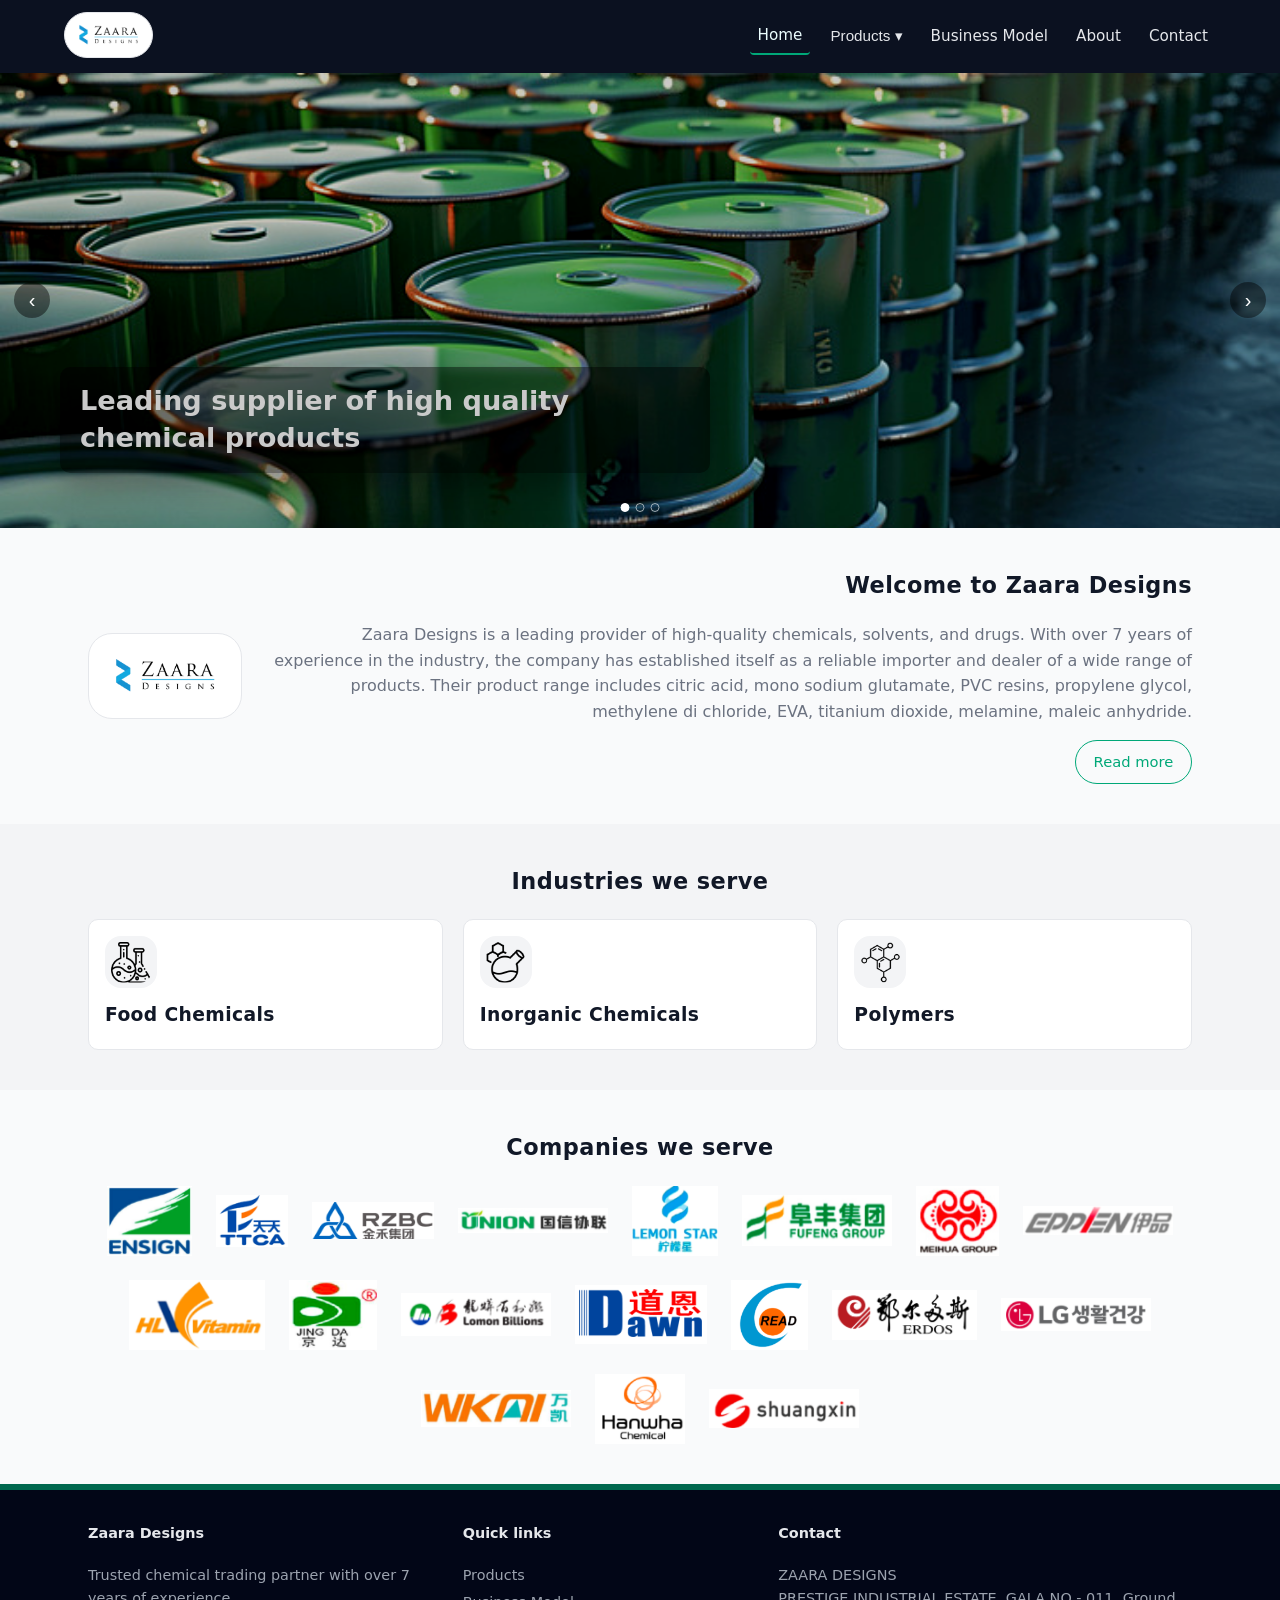
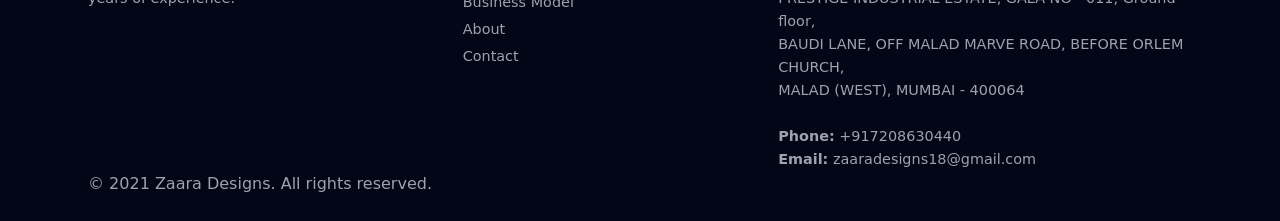
==== commit 742cda46: "Update index.html" ====
--- a/index.html
+++ b/index.html
@@ -79,7 +79,7 @@
     </div>
     <div class="welcome-text">
       <h2>Welcome to Zaara Designs</h2>
-      <p>Zaara Designs is a leading provider of high-quality chemicals, solvents, and drugs. With over 30 years of experience in the industry, the company has established itself as a reliable importer and dealer of a wide range of products. Their product range includes citric acid, mono sodium glutamate, PVC resins, propylene glycol, methylene di chloride, EVA, titanium dioxide, melamine, maleic anhydride. </p>
+      <p>Zaara Designs is a leading provider of high-quality chemicals, solvents, and drugs. With over 7 years of experience in the industry, the company has established itself as a reliable importer and dealer of a wide range of products. Their product range includes citric acid, mono sodium glutamate, PVC resins, propylene glycol, methylene di chloride, EVA, titanium dioxide, melamine, maleic anhydride. </p>
       <a class="btn btn-outline" href="about.html">Read more</a>
     </div>
   </div>
@@ -140,7 +140,7 @@
   <div class="container footer-grid">
     <div>
       <h4>Zaara Designs</h4>
-      <p>Trusted chemical trading partner with over 30 years of experience.</p>
+      <p>Trusted chemical trading partner with over 7 years of experience.</p>
     </div>
     <div>
       <h4>Quick links</h4>
@@ -159,8 +159,8 @@
         BAUDI LANE, OFF MALAD MARVE ROAD, BEFORE ORLEM CHURCH,<br>
         MALAD (WEST), MUMBAI - 400064
         <br><br>
-        <strong>Phone:</strong> —————<br>
-        <strong>Email:</strong> —————
+        <strong>Phone:</strong> +917208630440<br>
+        <strong>Email:</strong> zaaradesigns18@gmail.com
       </address>
     </div>
   </div>
